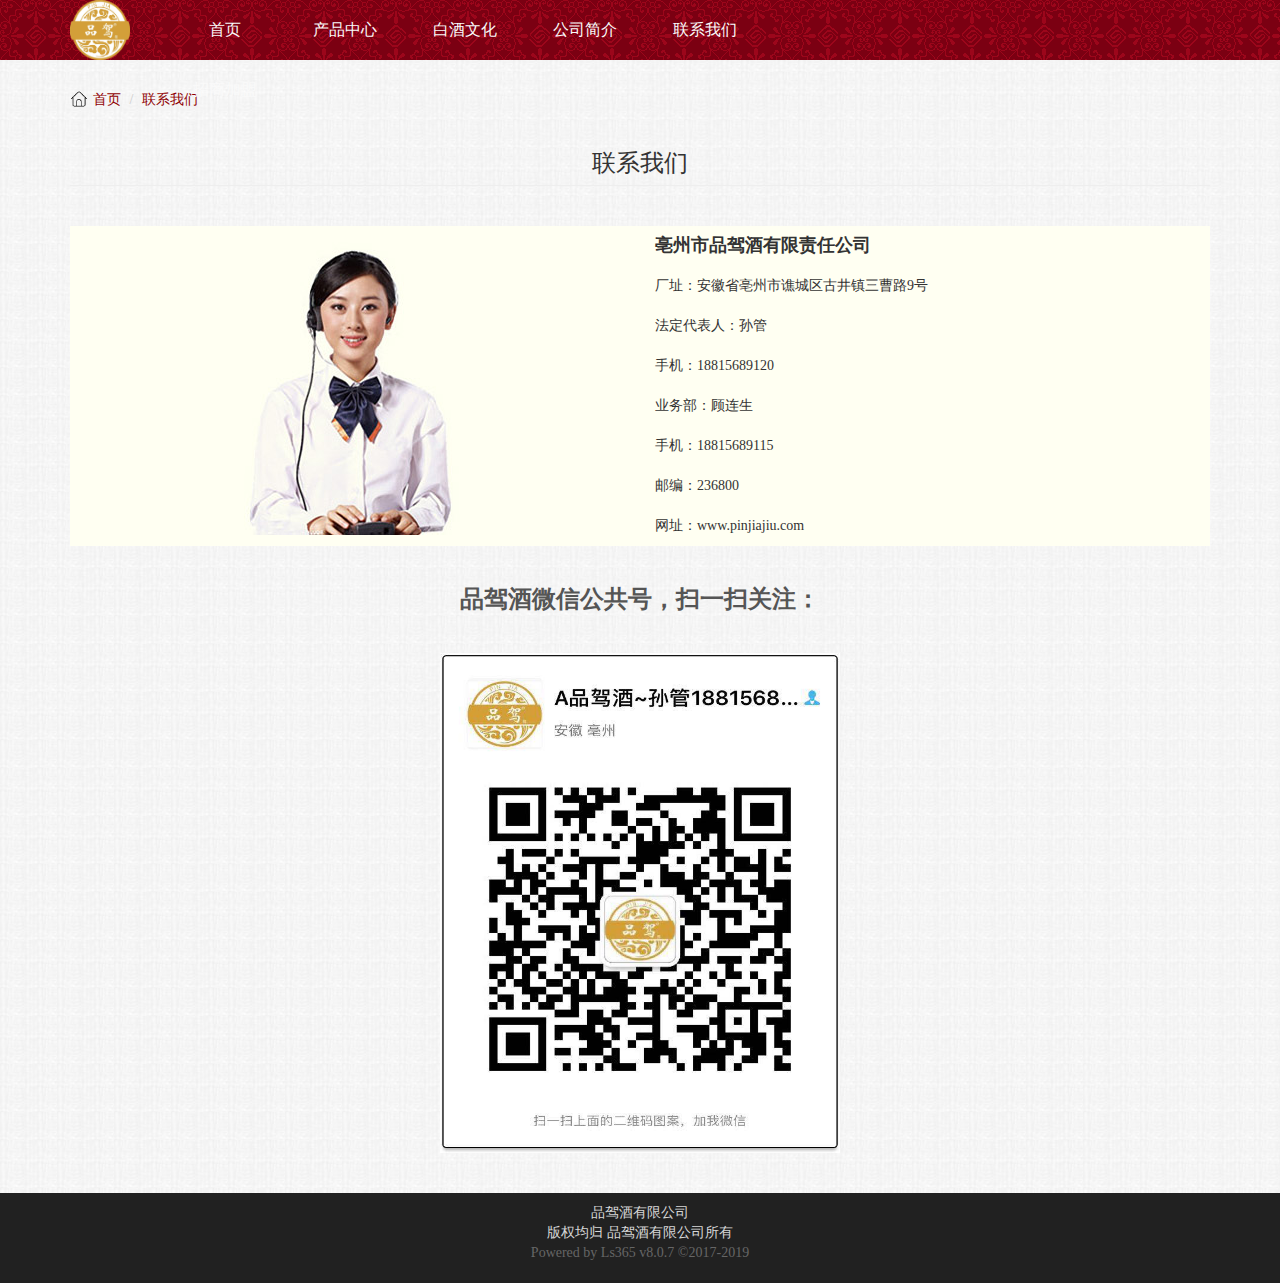
==== about.html @ cebf4eff "updata img" ====
<!DOCTYPE html>
<html>
<head>
  <meta charset="utf-8">
  <meta http-equiv="X-UA-Compatible" content="IE=edge">
  <title></title>
  <meta charset="UTF-8">
  <title title="品驾酒">品驾酒-全力打造古井镇第二大白酒品牌</title>
  <link rel="shortcut icon" type="text/css" href="./images/log.png">
  <link rel="stylesheet" href="./bs/css/bootstrap.css">
  <link rel="stylesheet" type="text/css" href="./bs/css/public.css">
  <script src='./bs/js/jquery.js'></script>
  <script src='./bs/js/bootstrap.js'></script>
  <style type="text/css">
    .about_center{
      margin: 40px 0;
    }
    .col-md-6{
      text-align:center;
    }
    .about_main{
      margin: 40px 0;
      overflow: hidden;
      background: #fffff2;
    }
    .about_text{
      list-style-type: none;
    }
    .about_text li{
      text-align: left;
      line-height: 40px;
    }
    .about_weixin{
      text-align:center;
      margin: 20px 0;
    }
    .about_weixin img{
      width: 400px;
      height: 500px;
    }
  </style>
</head>
<body>
  <div class="Navbar">
    <div class="container">
      <div class="logo"><a href="#"><img src="./images/log.png" alt="" width=60 height = 60></a></div>
      <ul class="Navbar-ul1 row">
        <li class="col-md-2"><a href="./index.html">首页</a></li>
        <li class="col-md-2"><a href="./products.html">产品中心</a></li>
        <li class="col-md-2"><a href="./culture.html">白酒文化</a></li>
        <li class="col-md-2"><a href="./introduction.html">公司简介</a></li>
        <li class="col-md-2"><a href="./about.html">联系我们</a></li>
        <li class="col-md-2"><a href="./join.html">招商加盟</a></li>
      </ul>
    </div>
  </div>
  <div class="container">
    <ol class="breadcrumb">
      <li><a href="./index.html">首页</a></li>
      <li><a href="./about.html">联系我们</a></li>
    </ol>
    <div class="about_center">
      <h3 class="page-header text-center">联系我们</h3>
      <div class="about_main">
        <div class="col-md-6"><img src="./images/20140620180620732073.jpg" alt=""></div>
        <div class="col-md-6">
          <ul class="about_text">
              <li><h4 style = 'font-weight: bold'>亳州市品驾酒有限责任公司</h4></li>
              <li>厂址：安徽省亳州市谯城区古井镇三曹路9号</li>
              <li>法定代表人：孙管</li>
              <li>手机：18815689120</li>
              <li>业务部：顾连生</li>
              <li>手机：18815689115</li>
              <li>邮编：236800</li>
              <li>网址：www.pinjiajiu.com</li>
          </ul>
        </div>
      </div>
      <div class="about_weixin">
        <h3 style = 'margin: 40px; font-weight:bold; color: #555'>品驾酒微信公共号，扫一扫关注：</h3>
        <img src="./images/weixin.jpg" alt="微信公共号">
      </div>
    </div>
  </div>
  <div class="footer">
      <div class="footer-bottom">
        <div class="col-md-4 col-md-offset-4">
          <p class="col-md-12">品驾酒有限公司</p>
          <p class="col-md-12">版权均归 品驾酒有限公司所有</p>
          <p class="col-md-12">Powered by Ls365 v8.0.7 ©2017-2019</p>
        </div>
      </div>
  </div>
</body>
</html>
---- bs/css/public.css ----
body,
ul,
li {
  margin: 0;
  padding: 0;
}

* {
  font-family: 微软雅黑;
}
a {
  color: #8f0002;
}
body{
  background: url('../../images/bg.jpg');
}
.Navbar {
  border: 0;
  width: 100%;
  height: 60px;
  background: url('../../images/bg-0051.gif');
}

.logo {
  width: 100px;
  height: 60px;
  float: left;
  line-height: 60px;
  font-size: 0;
}

.Navbar-ul1 {
  width: 600px;
  height: 60px;
  float: left;
  list-style-type: none;

}

.Navbar-ul1 .col-md-2>a {
  color: #fafafa;
}

.Navbar-ul1>li {
  height: 60px;
  float: left;
  line-height: 60px;
  font-size: 16px;
  padding: 0;
  text-align: center;
  margin-left:20px;
}

.Navbar-ul2 {
  width: 300px;
  height: 60px;
  float: right;
  list-style-type: none;
  position: relative;
}

.Navbar-ul2 .col-md-6 input {
  position: absolute;
  width: 100px;
  top: 20px;
  right: 35px;
  border-radius: 30px;
}

.form-control-feedback {
  width: 100px;
  margin: 20px 0;
}

.Navbar-ul2 li {
  line-height: 60px;
  font-size: 16px;
}

.Navbar-ul2 .col-md-2 {
  padding: 0px;
}

.title-line {
  height: 35px;
  border-bottom: solid 1px #ddd;
}

.title-content span {
  margin-top: 10px;
  margin-right: 10px;
  color: #aaa;
  line-height: 14px;
}

.content-price {
  float: right;
  font-weight: bold;
  font-size:16px;
  color: #d39f33!important;
}

.title-nav {
  position: relative;
  margin-top: 5px;
  margin-bottom: 15px;
  line-height: 40px;
}

.title-nav .col-md-1 {
  text-align: center;
  padding-left: 7px;
  padding-right: 7px;
  margin-right: 5px;
}

.active {
  border-radius: 10px;
  background: #4ABBFA;
  color: #fff;
}

.thumbnail {
  position: relative;
  bottom: 0px;
  box-shadow: 0px 7px 8px 3px rgba(200, 200, 200, 0);
  transition: box-shadow 500ms, bottom 500ms;
  -moz-transition: box-shadow 500ms, bottom 500ms;
  /* Firefox 4 */
  -webkit-transition: box-shadow 500ms, bottom 500ms;
  /* Safari and Chrome */
  -o-transition: box-shadow 500ms, bottom 500ms;
  /* Opera */
}

.thumbnail:hover {
  box-shadow: 0px 7px 8px 3px rgba(200, 200, 200, 0.7);
  bottom: 10px;
}

.breadcrumb{
  background: #fff;
  margin-top: 30px;
  padding: 0;
  padding-left: 23px;
  background: url('../../images/导航_首页.png') no-repeat;
  background-size: 18px 18px;
}

h3.page-header{
  margin-top: 10px;
}

.footer {
  width: 100%;
  background: #ccc;
}

.footer-top {
  width: 100%;
}

.footer-bottom {
  width: 100%;
  height: 90px;
  background: #212121;
  padding: 10px;
}

.footer-bottom p {
  margin-bottom: 0;
  text-align: center;
  color: #D7D7D7;
}

.footer-bottom p:last-child {
  color: #666;
}
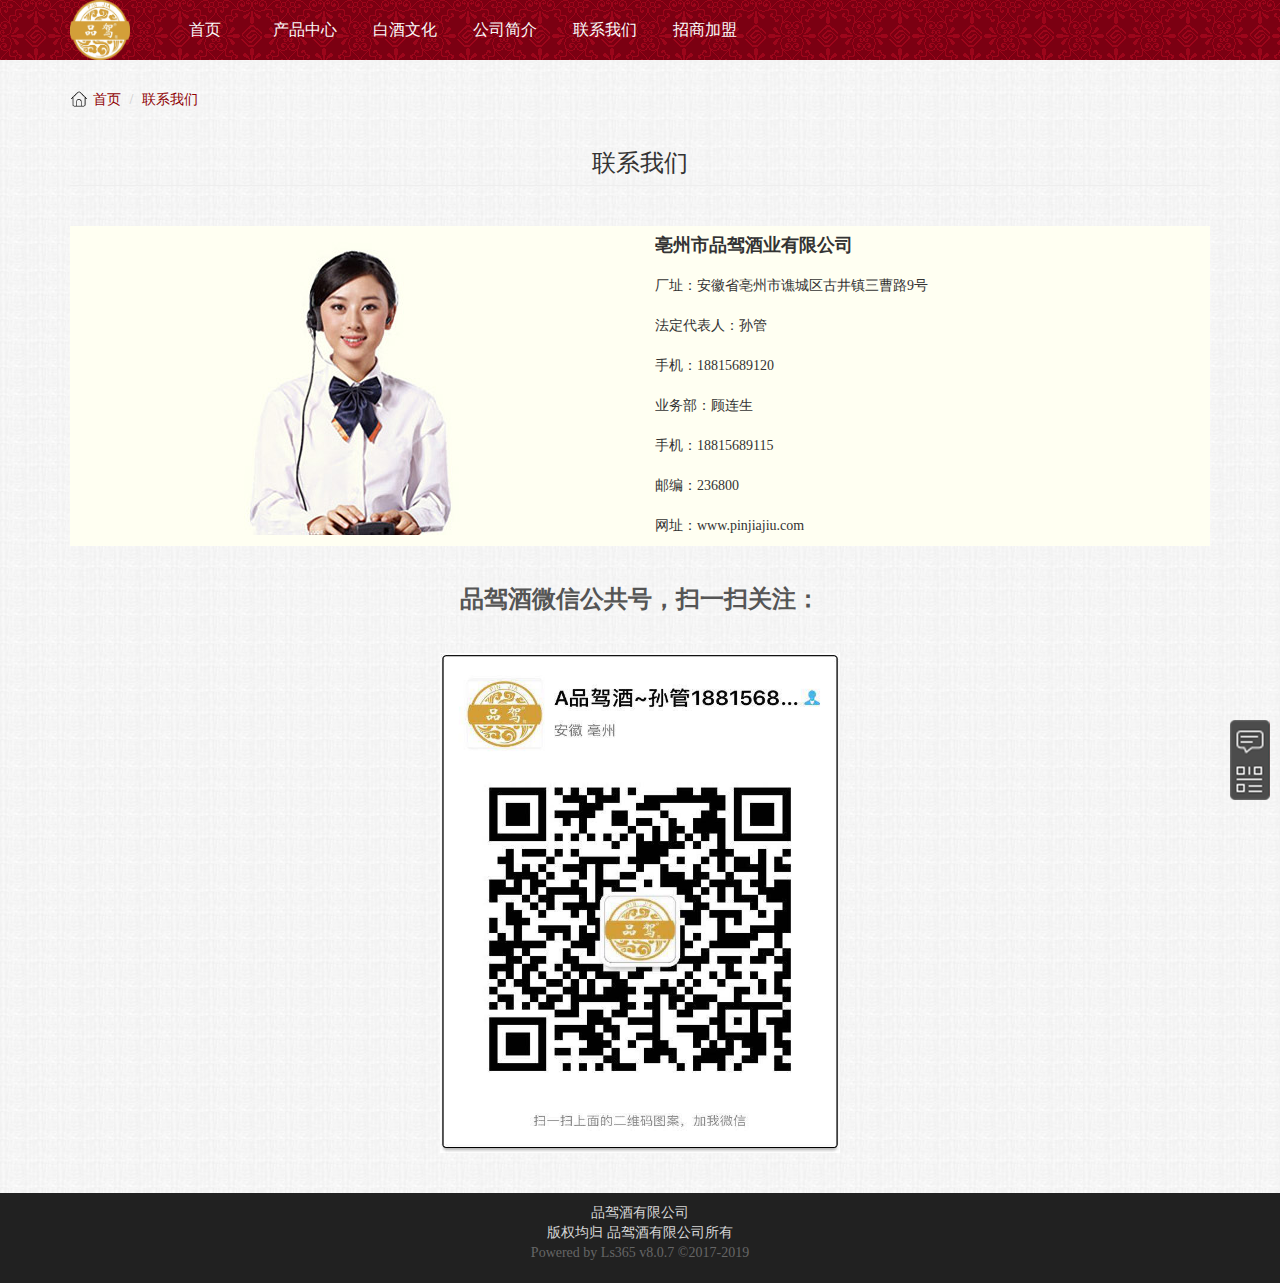
==== commit fe96c937: "updata js" ====
--- a/about.html
+++ b/about.html
@@ -11,6 +11,7 @@
   <link rel="stylesheet" type="text/css" href="./bs/css/public.css">
   <script src='./bs/js/jquery.js'></script>
   <script src='./bs/js/bootstrap.js'></script>
+  <script src='./bs/js/public.js'></script>
   <style type="text/css">
     .about_center{
       margin: 40px 0;
@@ -65,7 +66,7 @@
         <div class="col-md-6"><img src="./images/20140620180620732073.jpg" alt=""></div>
         <div class="col-md-6">
           <ul class="about_text">
-              <li><h4 style = 'font-weight: bold'>亳州市品驾酒有限责任公司</h4></li>
+              <li><h4 style = 'font-weight: bold'>亳州市品驾酒业有限公司</h4></li>
               <li>厂址：安徽省亳州市谯城区古井镇三曹路9号</li>
               <li>法定代表人：孙管</li>
               <li>手机：18815689120</li>
@@ -82,6 +83,8 @@
       </div>
     </div>
   </div>
+  <div id="moquu_wxin" class="moquu_wxin"><a href="./about.html"><div class="moquu_wxinh"></div></a></div>
+  <div id="moquu_wshare" class="moquu_wshare"><a href="javascript:void(0)"><div class="moquu_wshareh"></div></a></div>
   <div class="footer">
       <div class="footer-bottom">
         <div class="col-md-4 col-md-offset-4">
--- a/bs/css/public.css
+++ b/bs/css/public.css
@@ -1,17 +1,13 @@
-body,
-ul,
-li {
-  margin: 0;
-  padding: 0;
-}
-
-* {
-  font-family: 微软雅黑;
+html,body,form,input,span,p,img,ul,ol,li,dl,dt,dd {
+  margin:0;
+  padding:0;
+  border:0;
 }
 a {
   color: #8f0002;
 }
 body{
+  font-family: 微软雅黑;
   background: url('../../images/bg.jpg');
 }
 .Navbar {
@@ -48,7 +44,8 @@
   font-size: 16px;
   padding: 0;
   text-align: center;
-  margin-left:20px;
+  box-sizing: border-box;
+  padding: 0 10px;
 }
 
 .Navbar-ul2 {
@@ -156,10 +153,6 @@
   background: #ccc;
 }
 
-.footer-top {
-  width: 100%;
-}
-
 .footer-bottom {
   width: 100%;
   height: 90px;
@@ -176,3 +169,71 @@
 .footer-bottom p:last-child {
   color: #666;
 }
+#moquu_top,#moquu_wxin,#moquu_wshare {
+  z-index:2;
+  width:40px;
+  height:40px;
+  right:10px;
+  position:fixed;
+  cursor:pointer;
+  _position:absolute;
+  _bottom:auto;
+  _top:expression(eval(document.documentElement.scrollTop+document.documentElement.clientHeight-this.offsetHeight-(parseInt(this.currentStyle.marginTop,10)||0)-(parseInt(this.currentStyle.marginBottom,10)||0)))
+}
+
+#moquu_wxin { bottom:140px; right:10px;
+}
+#moquu_wxin a {
+  background:url(../../images/sbtn.png) 0 0px;
+  right:0;
+  float:left;
+  width:40px;
+  height:40px;
+  text-indent:-9999px
+}
+#moquu_wxin a:hover {
+  background:url(../../images/sbtn.png) -40px -0px
+}
+#moquu_wshare {bottom:100px; right:10px;
+}
+#moquu_wshare a {
+  background:url(../../images/sbtn.png) 0 -40px;
+  width:40px;
+  height:40px;
+  right:0;
+  float:left;
+  text-indent:-9999px
+}
+#moquu_wshare a:hover {
+  background:url(../../images/sbtn.png) -40px -40px
+}
+
+.moquu_wxin,.moquu_wshare {
+  position:relative;
+  z-index:2
+}
+.moquu_wxin a:hover .moquu_wxinh,.moquu_wshare a:hover .moquu_wshareh {
+  display:block
+}
+.moquu_wxin .moquu_wxinh {
+  position:absolute;
+  display:none;
+  right:40px;
+  bottom:0px;
+  width:93px;
+  height:40px;
+  background:url(../../images/fankui.png) 0 0 no-repeat #ff6060;
+  color:#FFF; border-radius:4px 0 0 4px;
+}
+.moquu_wshare .moquu_wshareh {
+  position:absolute;
+  display:none;
+  right:44px;
+  bottom:-85px;
+  width:200px;
+  height:260px;
+  background:url(../../images/weixin.jpg) no-repeat;
+  background-size: 100% 100%;
+}
+
+#topcontrol{background:#4c4c4c; height:40px; width:40px; border-radius:4px;}
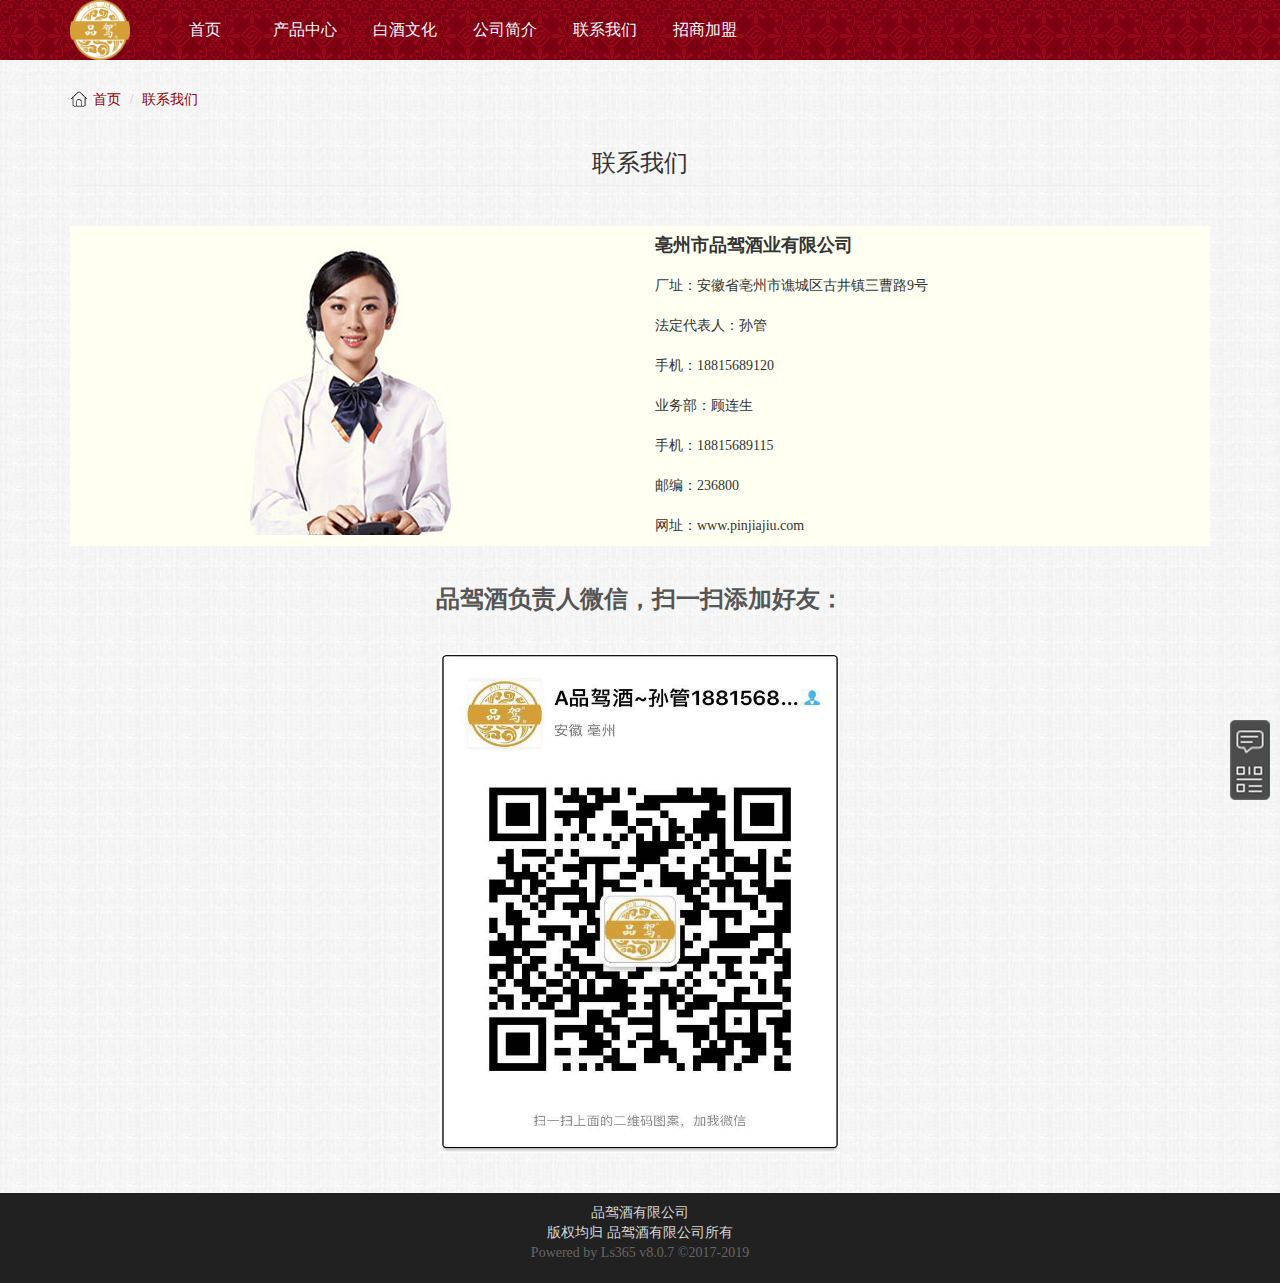
==== commit 05f7c3ab: "standardize data" ====
--- a/about.html
+++ b/about.html
@@ -1,5 +1,6 @@
 <!DOCTYPE html>
 <html>
+
 <head>
   <meta charset="utf-8">
   <meta http-equiv="X-UA-Compatible" content="IE=edge">
@@ -13,34 +14,41 @@
   <script src='./bs/js/bootstrap.js'></script>
   <script src='./bs/js/public.js'></script>
   <style type="text/css">
-    .about_center{
-      margin: 40px 0;
-    }
-    .col-md-6{
-      text-align:center;
-    }
-    .about_main{
-      margin: 40px 0;
-      overflow: hidden;
-      background: #fffff2;
-    }
-    .about_text{
-      list-style-type: none;
-    }
-    .about_text li{
-      text-align: left;
-      line-height: 40px;
-    }
-    .about_weixin{
-      text-align:center;
-      margin: 20px 0;
-    }
-    .about_weixin img{
-      width: 400px;
-      height: 500px;
-    }
+  .about_center {
+    margin: 40px 0;
+  }
+
+  .col-md-6 {
+    text-align: center;
+  }
+
+  .about_main {
+    margin: 40px 0;
+    overflow: hidden;
+    background: #fffff2;
+  }
+
+  .about_text {
+    list-style-type: none;
+  }
+
+  .about_text li {
+    text-align: left;
+    line-height: 40px;
+  }
+
+  .about_weixin {
+    text-align: center;
+    margin: 20px 0;
+  }
+
+  .about_weixin img {
+    width: 400px;
+    height: 500px;
+  }
   </style>
 </head>
+
 <body>
   <div class="Navbar">
     <div class="container">
@@ -63,36 +71,46 @@
     <div class="about_center">
       <h3 class="page-header text-center">联系我们</h3>
       <div class="about_main">
-        <div class="col-md-6"><img src="./images/20140620180620732073.jpg" alt=""></div>
+        <div class="col-md-6"><img src="./images/20140620180620732073.jpg" width=255 height=309></div>
         <div class="col-md-6">
           <ul class="about_text">
-              <li><h4 style = 'font-weight: bold'>亳州市品驾酒业有限公司</h4></li>
-              <li>厂址：安徽省亳州市谯城区古井镇三曹路9号</li>
-              <li>法定代表人：孙管</li>
-              <li>手机：18815689120</li>
-              <li>业务部：顾连生</li>
-              <li>手机：18815689115</li>
-              <li>邮编：236800</li>
-              <li>网址：www.pinjiajiu.com</li>
+            <li>
+              <h4 style='font-weight: bold'>亳州市品驾酒业有限公司</h4></li>
+            <li>厂址：安徽省亳州市谯城区古井镇三曹路9号</li>
+            <li>法定代表人：孙管</li>
+            <li>手机：18815689120</li>
+            <li>业务部：顾连生</li>
+            <li>手机：18815689115</li>
+            <li>邮编：236800</li>
+            <li>网址：www.pinjiajiu.com</li>
           </ul>
         </div>
       </div>
       <div class="about_weixin">
-        <h3 style = 'margin: 40px; font-weight:bold; color: #555'>品驾酒微信公共号，扫一扫关注：</h3>
-        <img src="./images/weixin.jpg" alt="微信公共号">
+        <h3 style='margin: 40px; font-weight:bold; color: #555'>品驾酒负责人微信，扫一扫添加好友：</h3>
+        <img src="./images/weixin.jpg" alt="微信" width=674 height=896>
       </div>
     </div>
   </div>
-  <div id="moquu_wxin" class="moquu_wxin"><a href="./about.html"><div class="moquu_wxinh"></div></a></div>
-  <div id="moquu_wshare" class="moquu_wshare"><a href="javascript:void(0)"><div class="moquu_wshareh"></div></a></div>
+  <div id="moquu_wxin" class="moquu_wxin">
+    <a href="./about.html">
+      <div class="moquu_wxinh"></div>
+    </a>
+  </div>
+  <div id="moquu_wshare" class="moquu_wshare">
+    <a href="javascript:void(0)">
+      <div class="moquu_wshareh"></div>
+    </a>
+  </div>
   <div class="footer">
-      <div class="footer-bottom">
-        <div class="col-md-4 col-md-offset-4">
-          <p class="col-md-12">品驾酒有限公司</p>
-          <p class="col-md-12">版权均归 品驾酒有限公司所有</p>
-          <p class="col-md-12">Powered by Ls365 v8.0.7 ©2017-2019</p>
-        </div>
+    <div class="footer-bottom">
+      <div class="col-md-4 col-md-offset-4">
+        <p class="col-md-12">品驾酒有限公司</p>
+        <p class="col-md-12">版权均归 品驾酒有限公司所有</p>
+        <p class="col-md-12">Powered by Ls365 v8.0.7 ©2017-2019</p>
       </div>
+    </div>
   </div>
 </body>
+
 </html>
--- a/bs/css/public.css
+++ b/bs/css/public.css
@@ -1,15 +1,34 @@
-html,body,form,input,span,p,img,ul,ol,li,dl,dt,dd {
-  margin:0;
-  padding:0;
-  border:0;
-}
+html,
+body,
+form,
+input,
+span,
+p,
+img,
+ul,
+ol,
+li,
+dl,
+dt,
+dd {
+  margin: 0;
+  padding: 0;
+  border: 0;
+}
+
 a {
   color: #8f0002;
 }
-body{
+
+a:hover {
+  color: #91593c;
+}
+
+body {
   font-family: 微软雅黑;
   background: url('../../images/bg.jpg');
 }
+
 .Navbar {
   border: 0;
   width: 100%;
@@ -30,7 +49,6 @@
   height: 60px;
   float: left;
   list-style-type: none;
-
 }
 
 .Navbar-ul1 .col-md-2>a {
@@ -93,7 +111,7 @@
 .content-price {
   float: right;
   font-weight: bold;
-  font-size:16px;
+  font-size: 16px;
   color: #d39f33!important;
 }
 
@@ -135,7 +153,7 @@
   bottom: 10px;
 }
 
-.breadcrumb{
+.breadcrumb {
   background: #fff;
   margin-top: 30px;
   padding: 0;
@@ -144,7 +162,7 @@
   background-size: 18px 18px;
 }
 
-h3.page-header{
+h3.page-header {
   margin-top: 10px;
 }
 
@@ -169,71 +187,94 @@
 .footer-bottom p:last-child {
   color: #666;
 }
-#moquu_top,#moquu_wxin,#moquu_wshare {
-  z-index:2;
-  width:40px;
-  height:40px;
-  right:10px;
-  position:fixed;
-  cursor:pointer;
-  _position:absolute;
-  _bottom:auto;
-  _top:expression(eval(document.documentElement.scrollTop+document.documentElement.clientHeight-this.offsetHeight-(parseInt(this.currentStyle.marginTop,10)||0)-(parseInt(this.currentStyle.marginBottom,10)||0)))
-}
-
-#moquu_wxin { bottom:140px; right:10px;
-}
+
+#moquu_top,
+#moquu_wxin,
+#moquu_wshare {
+  z-index: 2;
+  width: 40px;
+  height: 40px;
+  right: 10px;
+  position: fixed;
+  cursor: pointer;
+  _position: absolute;
+  _bottom: auto;
+  _top: expression(eval(document.documentElement.scrollTop+document.documentElement.clientHeight-this.offsetHeight-(parseInt(this.currentStyle.marginTop, 10)||0)-(parseInt(this.currentStyle.marginBottom, 10)||0)))
+}
+
+#moquu_wxin {
+  bottom: 140px;
+  right: 10px;
+}
+
 #moquu_wxin a {
-  background:url(../../images/sbtn.png) 0 0px;
-  right:0;
-  float:left;
-  width:40px;
-  height:40px;
-  text-indent:-9999px
-}
+  background: url(../../images/sbtn.png) 0 0px;
+  right: 0;
+  float: left;
+  width: 40px;
+  height: 40px;
+  text-indent: -9999px
+}
+
 #moquu_wxin a:hover {
-  background:url(../../images/sbtn.png) -40px -0px
-}
-#moquu_wshare {bottom:100px; right:10px;
-}
+  background: url(../../images/sbtn.png) -40px -0px
+}
+
+#moquu_wshare {
+  bottom: 100px;
+  right: 10px;
+}
+
 #moquu_wshare a {
-  background:url(../../images/sbtn.png) 0 -40px;
-  width:40px;
-  height:40px;
-  right:0;
-  float:left;
-  text-indent:-9999px
-}
+  background: url(../../images/sbtn.png) 0 -40px;
+  width: 40px;
+  height: 40px;
+  right: 0;
+  float: left;
+  text-indent: -9999px
+}
+
 #moquu_wshare a:hover {
-  background:url(../../images/sbtn.png) -40px -40px
-}
-
-.moquu_wxin,.moquu_wshare {
-  position:relative;
-  z-index:2
-}
-.moquu_wxin a:hover .moquu_wxinh,.moquu_wshare a:hover .moquu_wshareh {
-  display:block
-}
+  background: url(../../images/sbtn.png) -40px -40px
+}
+
+.moquu_wxin,
+.moquu_wshare {
+  position: relative;
+  z-index: 2
+}
+
+.moquu_wxin a:hover .moquu_wxinh,
+.moquu_wshare a:hover .moquu_wshareh {
+  display: block
+}
+
 .moquu_wxin .moquu_wxinh {
-  position:absolute;
-  display:none;
-  right:40px;
-  bottom:0px;
-  width:93px;
-  height:40px;
-  background:url(../../images/fankui.png) 0 0 no-repeat #ff6060;
-  color:#FFF; border-radius:4px 0 0 4px;
-}
+  position: absolute;
+  display: none;
+  right: 40px;
+  bottom: 0px;
+  width: 93px;
+  height: 40px;
+  background: url(../../images/fankui.png) 0 0 no-repeat #ff6060;
+  color: #FFF;
+  border-radius: 4px 0 0 4px;
+}
+
 .moquu_wshare .moquu_wshareh {
-  position:absolute;
-  display:none;
-  right:44px;
-  bottom:-85px;
-  width:200px;
-  height:260px;
-  background:url(../../images/weixin.jpg) no-repeat;
+  position: absolute;
+  display: none;
+  right: 44px;
+  bottom: -85px;
+  width: 200px;
+  height: 260px;
+  background: url(../../images/weixin.jpg) no-repeat;
   background-size: 100% 100%;
 }
 
-#topcontrol{background:#4c4c4c; height:40px; width:40px; border-radius:4px;}
+#topcontrol {
+  background: #4c4c4c;
+  height: 40px;
+  width: 40px;
+  border-radius: 4px;
+}
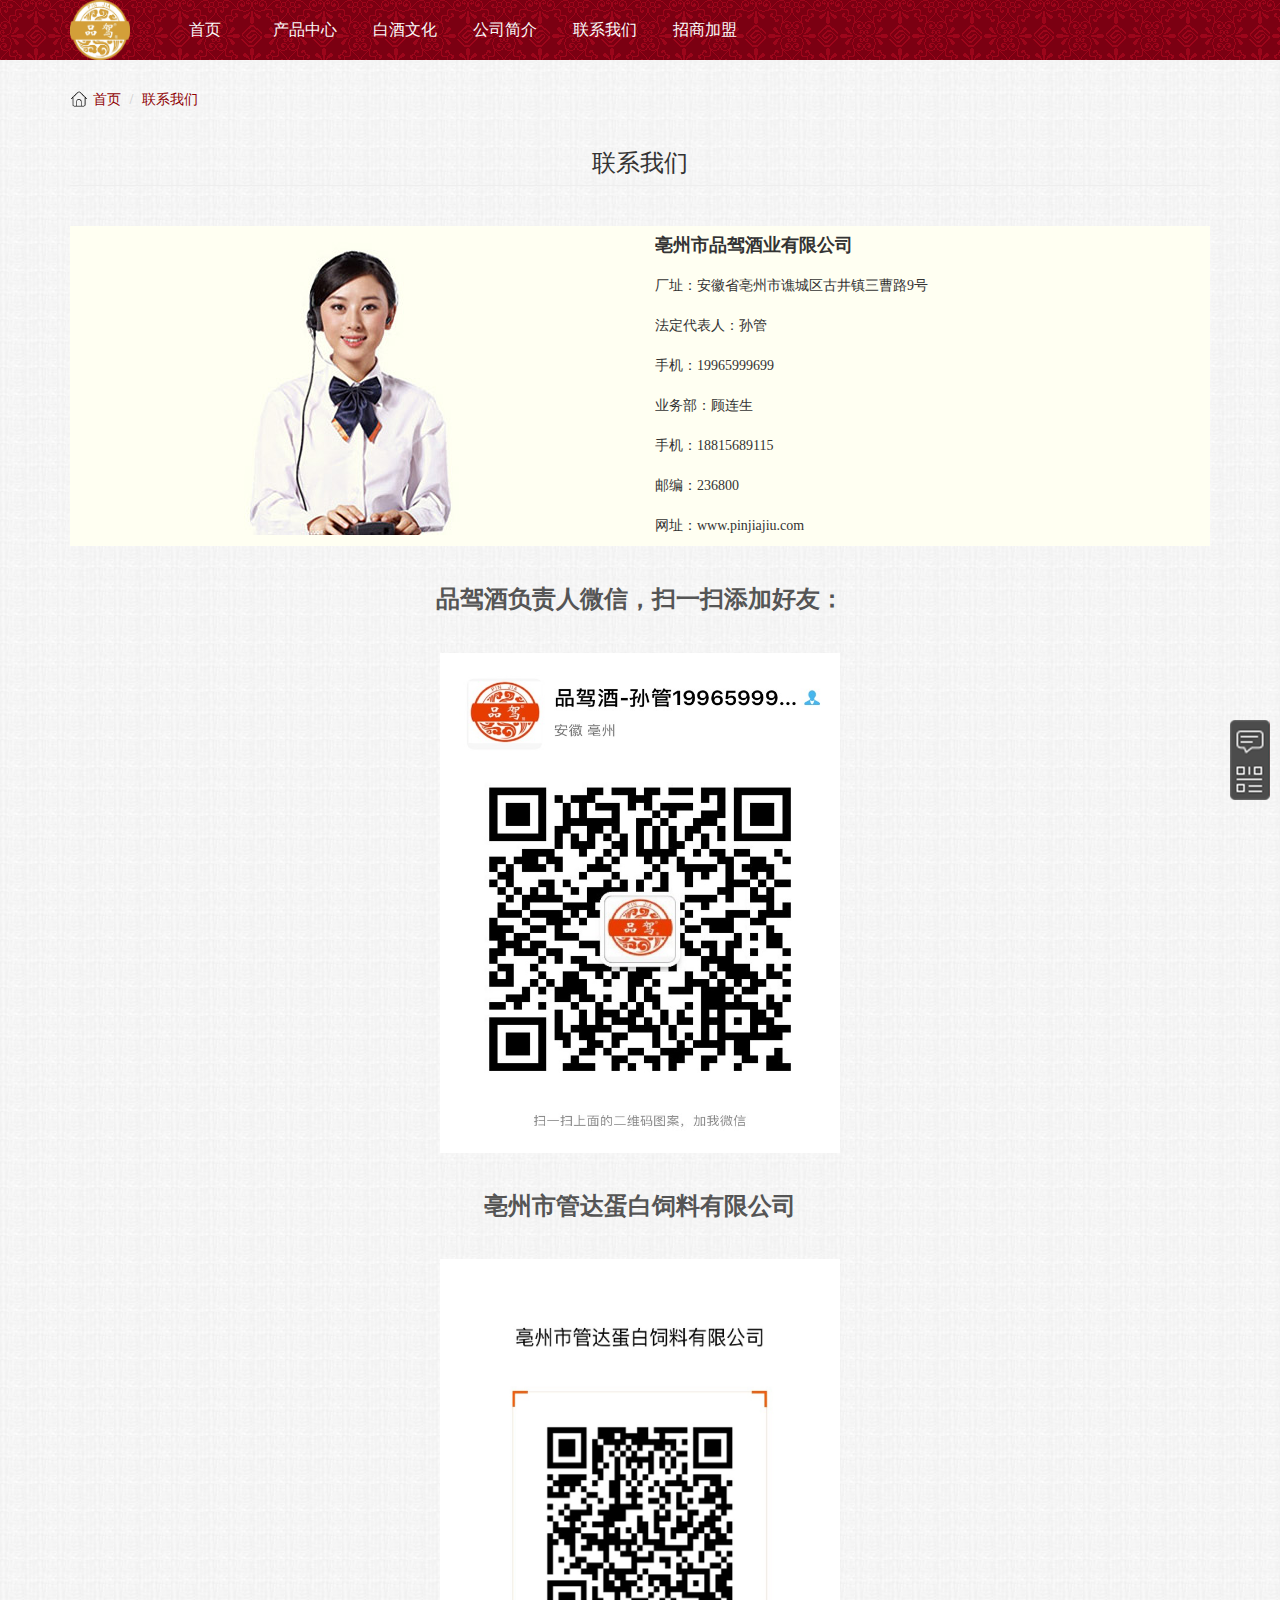
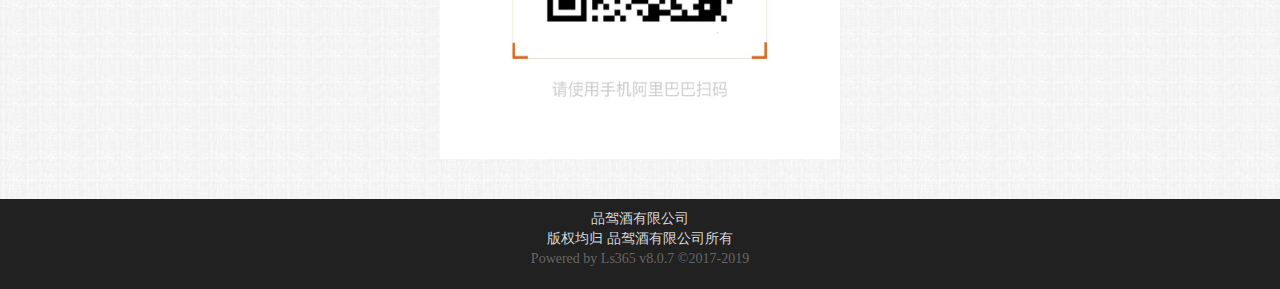
==== commit 9cdff102: "version_2.0" ====
--- a/about.html
+++ b/about.html
@@ -78,7 +78,7 @@
               <h4 style='font-weight: bold'>亳州市品驾酒业有限公司</h4></li>
             <li>厂址：安徽省亳州市谯城区古井镇三曹路9号</li>
             <li>法定代表人：孙管</li>
-            <li>手机：18815689120</li>
+            <li>手机：19965999699</li>
             <li>业务部：顾连生</li>
             <li>手机：18815689115</li>
             <li>邮编：236800</li>
@@ -88,7 +88,11 @@
       </div>
       <div class="about_weixin">
         <h3 style='margin: 40px; font-weight:bold; color: #555'>品驾酒负责人微信，扫一扫添加好友：</h3>
-        <img src="./images/weixin.jpg" alt="微信" width=674 height=896>
+        <img src="./images/company/weixin.jpg" alt="微信" width=674 height=896>
+      </div>
+      <div class="about_weixin">
+        <h3 style='margin: 40px; font-weight:bold; color: #555'>亳州市管达蛋白饲料有限公司</h3>
+        <img src="./images/company/gongsi.jpg" alt="微信" width=674 height=896>
       </div>
     </div>
   </div>
@@ -112,5 +116,12 @@
     </div>
   </div>
 </body>
+<script type="text/javascript">
+var Top = parseInt(document.documentElement.clientHeight) - 90
+var DTop = parseInt(document.documentElement.scrollHeight)
+if(Top >= DTop-90){
+  $('.footer').css({ 'position': 'absolute', 'top': Top + 'px' })
+}
+</script>
 
 </html>
--- a/bs/css/public.css
+++ b/bs/css/public.css
@@ -109,12 +109,24 @@
 }
 
 .content-price {
-  float: right;
   font-weight: bold;
-  font-size: 16px;
-  color: #d39f33!important;
-}
-
+  padding-top: 10px !important;
+}
+.content-price span{
+  margin-right: 5px;
+  font-size: 14px;
+  color: #8f0002;
+}
+.saoma{
+  color: #666 !important;
+}
+.saoma span{
+  color: #666 !important;
+}
+.content-price span span{
+  color: red;
+  font-size:16px;
+}
 .title-nav {
   position: relative;
   margin-top: 5px;
@@ -268,7 +280,7 @@
   bottom: -85px;
   width: 200px;
   height: 260px;
-  background: url(../../images/weixin.jpg) no-repeat;
+  background: url(../../images/company/gongsi.jpg) no-repeat;
   background-size: 100% 100%;
 }
 
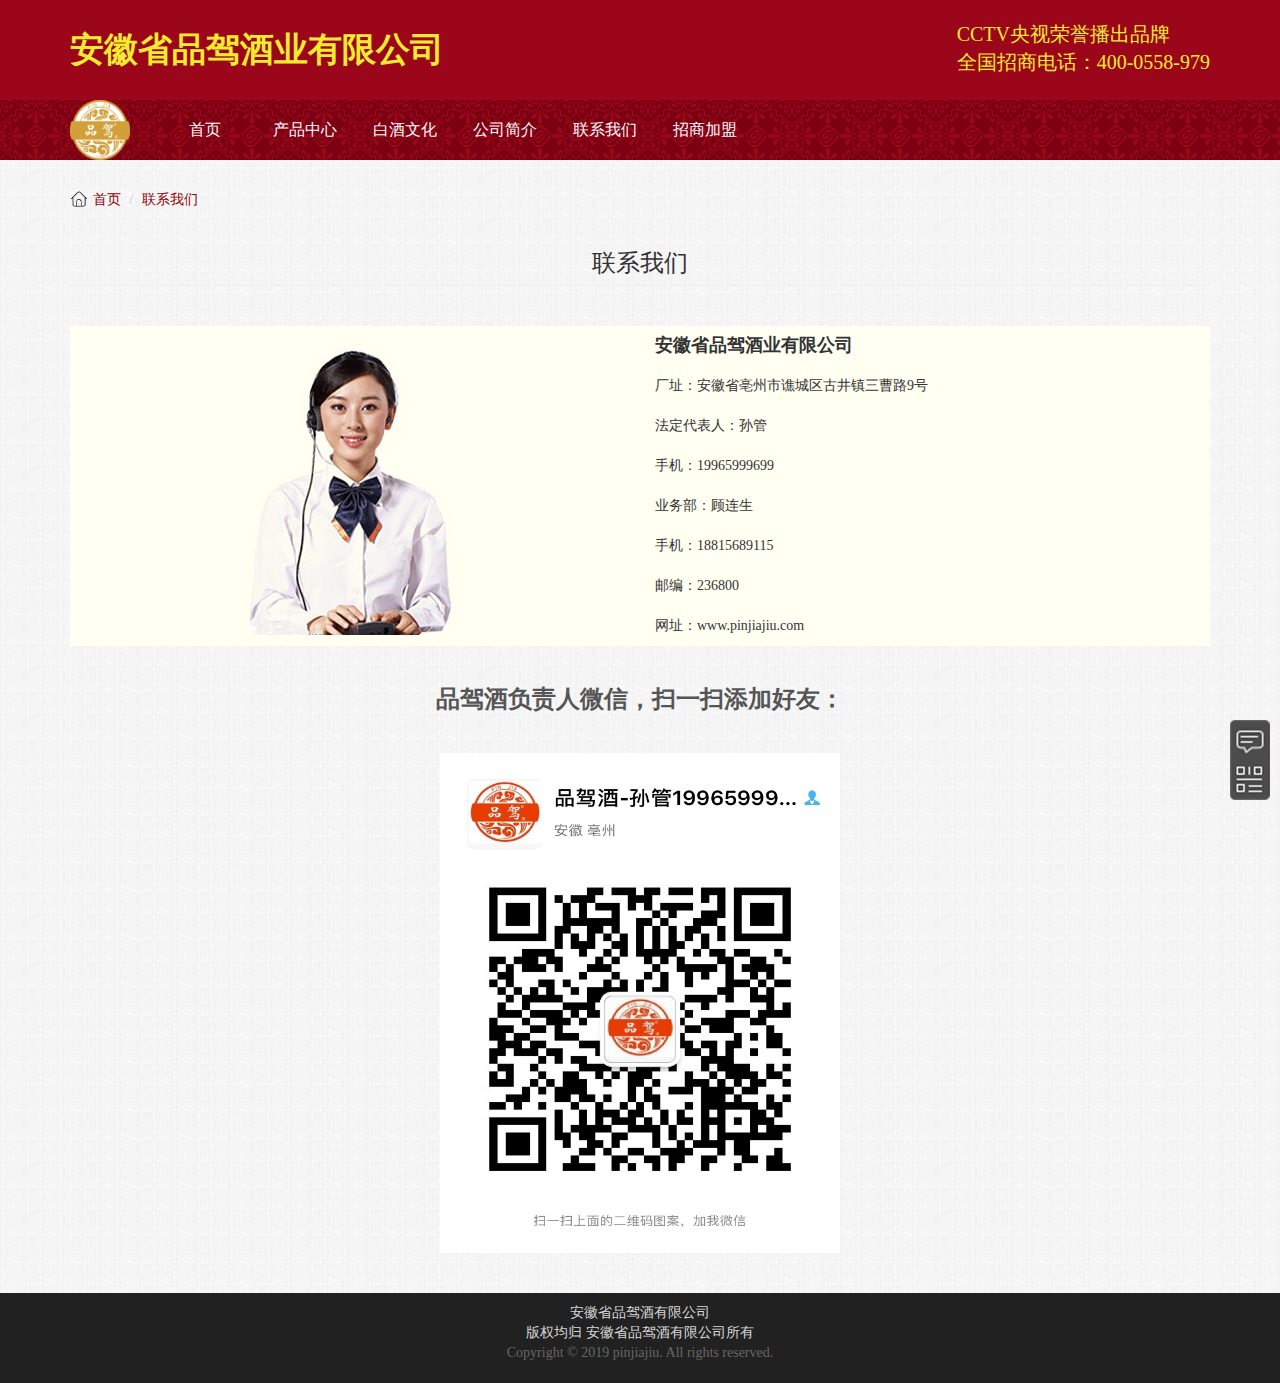
==== commit c70013a4: "updata" ====
--- a/about.html
+++ b/about.html
@@ -50,6 +50,17 @@
 </head>
 
 <body>
+<div class="top">
+  <div class="container">
+      <span class="name">
+        <p>安徽省品驾酒业有限公司</p>
+      </span>
+    <span class="tuijian">
+        <p>CCTV央视荣誉播出品牌</p>
+        <p>全国招商电话：400-0558-979</p>
+      </span>
+  </div>
+</div>
   <div class="Navbar">
     <div class="container">
       <div class="logo"><a href="#"><img src="./images/log.png" alt="" width=60 height = 60></a></div>
@@ -75,7 +86,7 @@
         <div class="col-md-6">
           <ul class="about_text">
             <li>
-              <h4 style='font-weight: bold'>亳州市品驾酒业有限公司</h4></li>
+              <h4 style='font-weight: bold'>安徽省品驾酒业有限公司</h4></li>
             <li>厂址：安徽省亳州市谯城区古井镇三曹路9号</li>
             <li>法定代表人：孙管</li>
             <li>手机：19965999699</li>
@@ -89,10 +100,6 @@
       <div class="about_weixin">
         <h3 style='margin: 40px; font-weight:bold; color: #555'>品驾酒负责人微信，扫一扫添加好友：</h3>
         <img src="./images/company/weixin.jpg" alt="微信" width=674 height=896>
-      </div>
-      <div class="about_weixin">
-        <h3 style='margin: 40px; font-weight:bold; color: #555'>亳州市管达蛋白饲料有限公司</h3>
-        <img src="./images/company/gongsi.jpg" alt="微信" width=674 height=896>
       </div>
     </div>
   </div>
@@ -109,9 +116,9 @@
   <div class="footer">
     <div class="footer-bottom">
       <div class="col-md-4 col-md-offset-4">
-        <p class="col-md-12">品驾酒有限公司</p>
-        <p class="col-md-12">版权均归 品驾酒有限公司所有</p>
-        <p class="col-md-12">Powered by Ls365 v8.0.7 ©2017-2019</p>
+        <p class="col-md-12">安徽省品驾酒有限公司</p>
+        <p class="col-md-12">版权均归 安徽省品驾酒有限公司所有</p>
+        <p class="col-md-12">Copyright © 2019 pinjiajiu. All rights reserved. </p>
       </div>
     </div>
   </div>
--- a/bs/css/public.css
+++ b/bs/css/public.css
@@ -18,6 +18,7 @@
 
 a {
   color: #8f0002;
+  text-decoration: none !important;
 }
 
 a:hover {
@@ -28,7 +29,24 @@
   font-family: 微软雅黑;
   background: url('../../images/bg.jpg');
 }
-
+.top{
+  height: 100px;
+  background: #9c061b;
+  font-family: '楷体', serif;
+  color: #f2eb30;
+}
+.top .name{
+  line-height: 100px;
+  font-size: 34px;
+  font-weight: bold;
+  float: left;
+}
+.top .tuijian{
+  line-height: 28px;
+  float: right;
+  padding-top: 20px;
+  font-size: 20px;
+}
 .Navbar {
   border: 0;
   width: 100%;
@@ -115,17 +133,18 @@
 .content-price span{
   margin-right: 5px;
   font-size: 14px;
-  color: #8f0002;
+  color: red;
 }
 .saoma{
   color: #666 !important;
 }
 .saoma span{
   color: #666 !important;
+  font-size: 14px !important;
 }
 .content-price span span{
   color: red;
-  font-size:16px;
+  font-size:18px;
 }
 .title-nav {
   position: relative;
@@ -280,7 +299,7 @@
   bottom: -85px;
   width: 200px;
   height: 260px;
-  background: url(../../images/company/gongsi.jpg) no-repeat;
+  background: url(../../images/company/weixin.jpg) no-repeat;
   background-size: 100% 100%;
 }
 
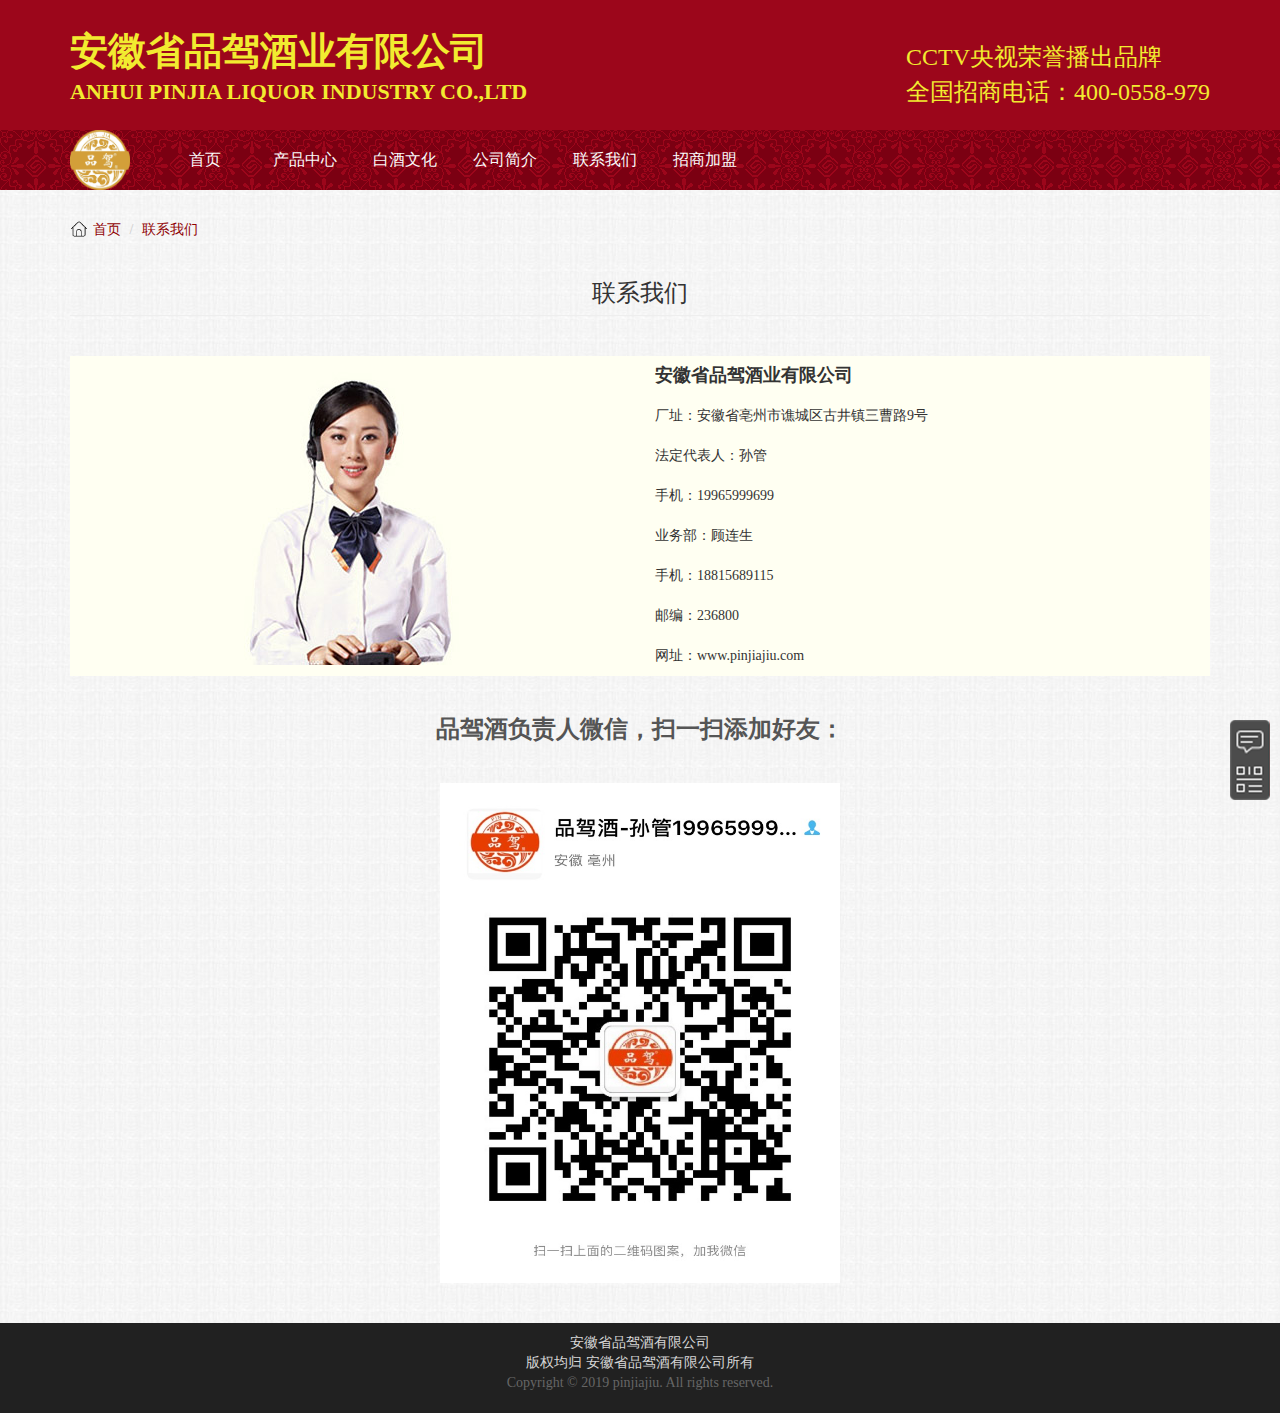
==== commit 58d171a4: "updata" ====
--- a/about.html
+++ b/about.html
@@ -6,7 +6,7 @@
   <meta http-equiv="X-UA-Compatible" content="IE=edge">
   <title></title>
   <meta charset="UTF-8">
-  <title title="品驾酒">品驾酒-全力打造古井镇第二大白酒品牌</title>
+  <title title="品驾酒">安徽省品驾酒业有限公司</title>
   <link rel="shortcut icon" type="text/css" href="./images/log.png">
   <link rel="stylesheet" href="./bs/css/bootstrap.css">
   <link rel="stylesheet" type="text/css" href="./bs/css/public.css">
@@ -54,6 +54,7 @@
   <div class="container">
       <span class="name">
         <p>安徽省品驾酒业有限公司</p>
+        <p class="En">ANHUI PINJIA LIQUOR INDUSTRY CO.,LTD</p>
       </span>
     <span class="tuijian">
         <p>CCTV央视荣誉播出品牌</p>
--- a/bs/css/public.css
+++ b/bs/css/public.css
@@ -30,22 +30,27 @@
   background: url('../../images/bg.jpg');
 }
 .top{
-  height: 100px;
+  height: 130px;
   background: #9c061b;
   font-family: '楷体', serif;
   color: #f2eb30;
 }
 .top .name{
-  line-height: 100px;
-  font-size: 34px;
+  padding-top: 30px;
+  line-height: 42px;
+  font-size: 38px;
   font-weight: bold;
   float: left;
 }
+.top .En{
+  line-height: 40px;
+  font-size: 22px
+}
 .top .tuijian{
-  line-height: 28px;
+  line-height: 35px;
   float: right;
-  padding-top: 20px;
-  font-size: 20px;
+  padding-top: 40px;
+  font-size: 24px;
 }
 .Navbar {
   border: 0;
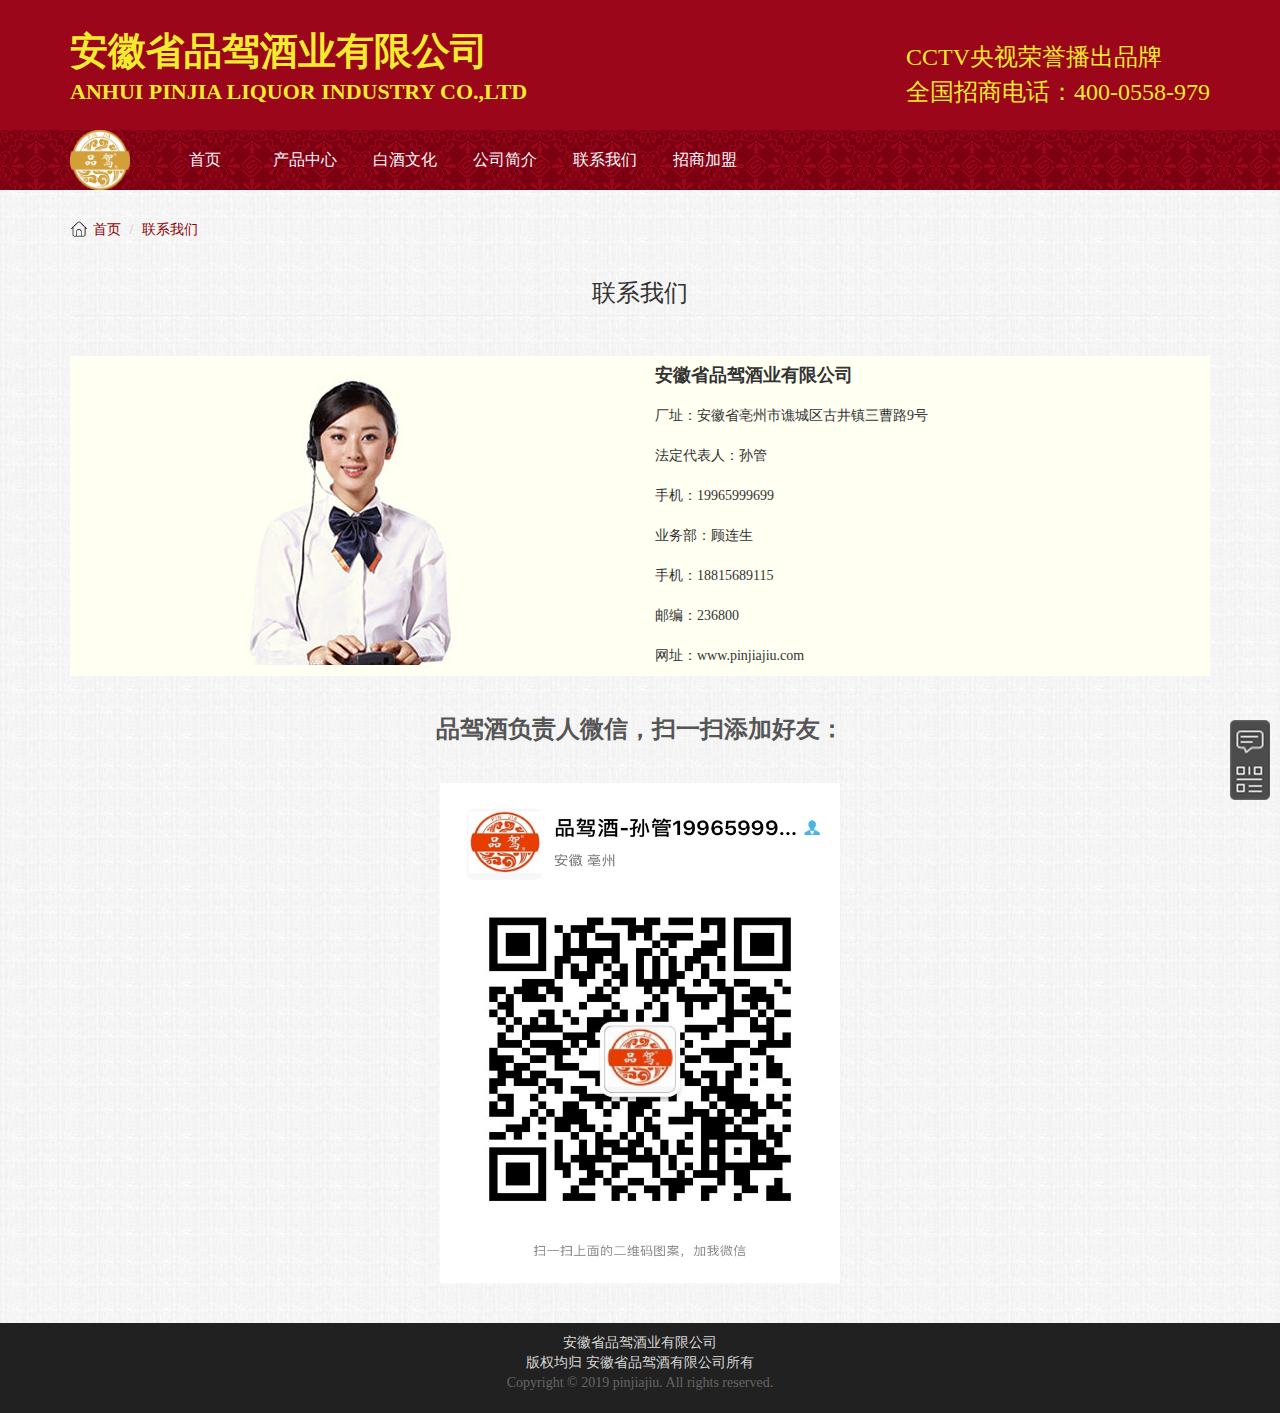
==== commit 5cd3ca8e: "updata" ====
--- a/about.html
+++ b/about.html
@@ -117,7 +117,7 @@
   <div class="footer">
     <div class="footer-bottom">
       <div class="col-md-4 col-md-offset-4">
-        <p class="col-md-12">安徽省品驾酒有限公司</p>
+        <p class="col-md-12">安徽省品驾酒业有限公司</p>
         <p class="col-md-12">版权均归 安徽省品驾酒有限公司所有</p>
         <p class="col-md-12">Copyright © 2019 pinjiajiu. All rights reserved. </p>
       </div>
